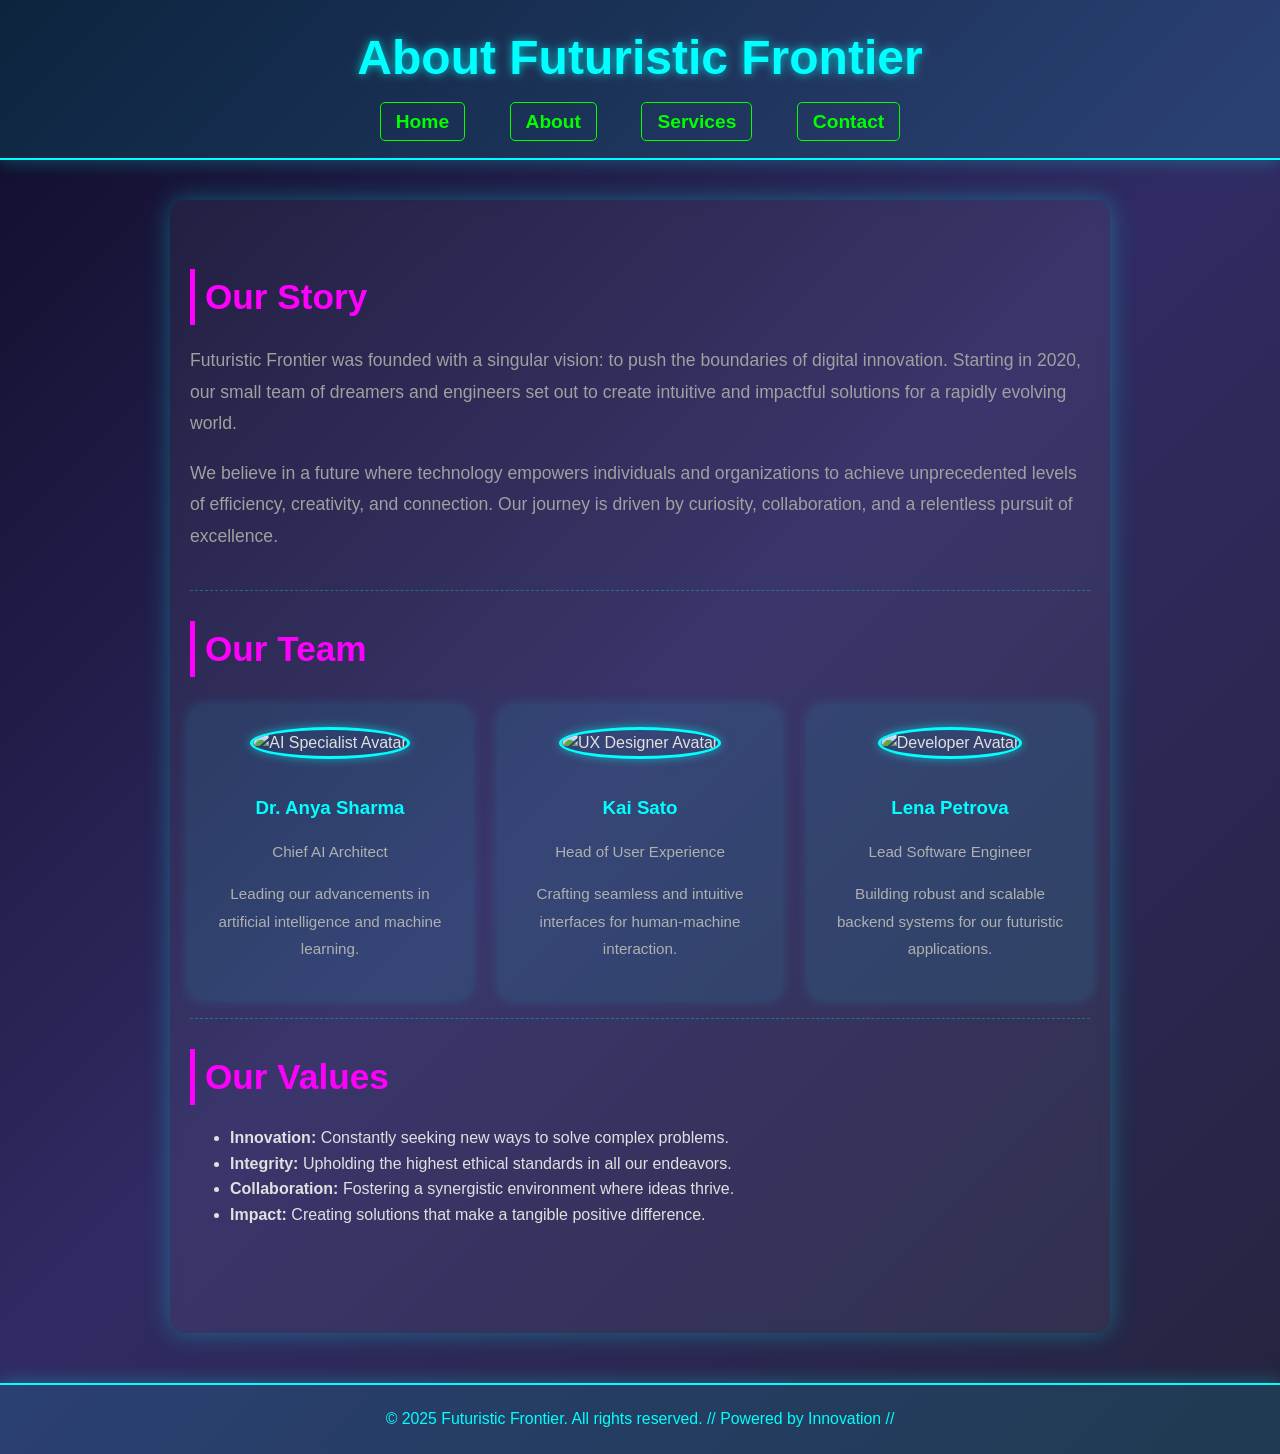
==== about.html @ ce563676 "about.html" ====
<!DOCTYPE html>
<html lang="en">
<head>
    <meta charset="UTF-8">
    <meta name="viewport" content="width=device-width, initial-scale=1.0">
    <title>About Us - Futuristic Frontier</title>

    <style>
        /* --- General Body Styles (Duplicate for simplicity of integrated CSS) --- */
        body {
            font-family: 'Segoe UI', Tahoma, Geneva, Verdana, sans-serif;
            margin: 0;
            padding: 0;
            background: linear-gradient(135deg, #0f0c29, #302b63, #24243e);
            color: #E0E0E0;
            line-height: 1.6;
            overflow-x: hidden;
        }

        /* --- Header Styles (Duplicate) --- */
        header {
            background-color: rgba(0, 255, 255, 0.1);
            padding: 20px;
            text-align: center;
            border-bottom: 2px solid #00FFFF;
            box-shadow: 0 4px 15px rgba(0, 255, 255, 0.2);
            position: sticky;
            top: 0;
            z-index: 1000;
        }

        header h1 {
            color: #00FFFF;
            font-size: 3em;
            text-shadow: 0 0 10px rgba(0, 255, 255, 0.7);
            margin: 0;
        }

        /* --- Navigation Styles (Duplicate) --- */
        nav ul {
            list-style: none;
            padding: 0;
            margin: 10px 0 0 0;
        }

        nav ul li {
            display: inline-block;
            margin: 0 20px;
        }

        nav ul li a {
            color: #00FF00;
            text-decoration: none;
            font-weight: bold;
            font-size: 1.2em;
            padding: 8px 15px;
            border: 1px solid #00FF00;
            border-radius: 5px;
            transition: background-color 0.3s ease, color 0.3s ease, border-color 0.3s ease;
        }

        nav ul li a:hover {
            background-color: #00FF00;
            color: #0f0c29;
            border-color: #00FF00;
            box-shadow: 0 0 15px rgba(0, 255, 0, 0.6);
        }

        /* --- Main Content Styles (Duplicate) --- */
        main {
            padding: 40px 20px;
            max-width: 900px;
            margin: 40px auto;
            background-color: rgba(255, 255, 255, 0.05);
            border-radius: 15px;
            box-shadow: 0 0 25px rgba(0, 255, 255, 0.3);
            backdrop-filter: blur(5px);
            -webkit-backdrop-filter: blur(5px);
        }

        section {
            margin-bottom: 30px;
            padding-bottom: 20px;
            border-bottom: 1px dashed rgba(0, 255, 255, 0.3);
        }

        section:last-child {
            border-bottom: none;
        }

        h2 {
            color: #FF00FF;
            font-size: 2.2em;
            border-left: 5px solid #FF00FF;
            padding-left: 10px;
            margin-bottom: 20px;
        }

        p {
            font-size: 1.1em;
            line-height: 1.8;
            color: #A0A0A0;
        }

        .team-grid {
            display: grid;
            grid-template-columns: repeat(auto-fit, minmax(250px, 1fr)); /* Responsive grid */
            gap: 30px;
            margin-top: 30px;
        }

        .team-member {
            background-color: rgba(0, 255, 255, 0.08); /* Semi-transparent cyan */
            padding: 20px;
            border-radius: 10px;
            text-align: center;
            box-shadow: 0 0 15px rgba(0, 255, 255, 0.2);
            transition: transform 0.3s ease, box-shadow 0.3s ease;
        }

        .team-member:hover {
            transform: translateY(-5px);
            box-shadow: 0 8px 25px rgba(0, 255, 255, 0.4);
        }

        .team-member img {
            width: 120px;
            height: 120px;
            border-radius: 50%; /* Circle image */
            object-fit: cover;
            border: 3px solid #00FFFF; /* Cyan border */
            margin-bottom: 15px;
            box-shadow: 0 0 10px rgba(0, 255, 255, 0.5);
        }

        .team-member h3 {
            color: #00FFFF; /* Bright cyan for name */
            margin-bottom: 5px;
        }

        .team-member p {
            font-size: 0.95em;
            color: #B0B0B0;
        }

        /* --- Footer Styles (Duplicate) --- */
        footer {
            background-color: rgba(0, 255, 255, 0.1);
            color: #00FFFF;
            text-align: center;
            padding: 20px;
            border-top: 2px solid #00FFFF;
            box-shadow: 0 -4px 15px rgba(0, 255, 255, 0.2);
            margin-top: 50px;
            font-size: 0.9em;
        }

        footer p {
            margin: 0;
            color: #00FFFF;
        }

        /* --- Simple Particle Effect (Duplicate) --- */
        .particle-container {
            position: fixed;
            top: 0;
            left: 0;
            width: 100%;
            height: 100%;
            z-index: -1;
            pointer-events: none;
            overflow: hidden;
        }

        .particle {
            position: absolute;
            background-color: rgba(0, 255, 255, 0.5);
            border-radius: 50%;
            animation: moveParticles 15s infinite ease-in-out alternate;
            opacity: 0;
        }

        .particle:nth-child(1) { width: 5px; height: 5px; top: 10%; left: 20%; animation-delay: 0s; }
        .particle:nth-child(2) { width: 8px; height: 8px; top: 30%; left: 70%; animation-delay: 2s; background-color: rgba(255, 0, 255, 0.5); }
        .particle:nth-child(3) { width: 6px; height: 6px; top: 80%; left: 40%; animation-delay: 4s; }
        .particle:nth-child(4) { width: 7px; height: 7px; top: 50%; left: 10%; animation-delay: 6s; background-color: rgba(0, 255, 0, 0.5); }
        .particle:nth-child(5) { width: 4px; height: 4px; top: 20%; left: 90%; animation-delay: 8s; }
        /* Add more particles as desired */

        @keyframes moveParticles {
            0% { transform: translate(0, 0); opacity: 0.5; }
            50% { transform: translate(calc(100vw - 100%), calc(100vh - 100%)); opacity: 1; }
            100% { transform: translate(0, 0); opacity: 0.5; }
        }
    </style>
</head>
<body>

    <div class="particle-container">
        <div class="particle"></div>
        <div class="particle"></div>
        <div class="particle"></div>
        <div class="particle"></div>
        <div class="particle"></div>
    </div>

    <header>
        <h1>About Futuristic Frontier</h1>
        <nav>
            <ul>
                <li><a href="index.html">Home</a></li>
                <li><a href="about.html">About</a></li>
                <li><a href="#">Services</a></li>
                <li><a href="#">Contact</a></li>
            </ul>
        </nav>
    </header>

    <main>
        <section>
            <h2>Our Story</h2>
            <p>Futuristic Frontier was founded with a singular vision: to push the boundaries of digital innovation. Starting in 2020, our small team of dreamers and engineers set out to create intuitive and impactful solutions for a rapidly evolving world.</p>
            <p>We believe in a future where technology empowers individuals and organizations to achieve unprecedented levels of efficiency, creativity, and connection. Our journey is driven by curiosity, collaboration, and a relentless pursuit of excellence.</p>
        </section>

        <section>
            <h2>Our Team</h2>
            <div class="team-grid">
                <div class="team-member">
                    <img src="https://via.placeholder.com/120/00FFFF/000000?text=AI+Lead" alt="AI Specialist Avatar">
                    <h3>Dr. Anya Sharma</h3>
                    <p>Chief AI Architect</p>
                    <p>Leading our advancements in artificial intelligence and machine learning.</p>
                </div>
                <div class="team-member">
                    <img src="https://via.placeholder.com/120/FF00FF/000000?text=UX+Ninja" alt="UX Designer Avatar">
                    <h3>Kai Sato</h3>
                    <p>Head of User Experience</p>
                    <p>Crafting seamless and intuitive interfaces for human-machine interaction.</p>
                </div>
                <div class="team-member">
                    <img src="https://via.placeholder.com/120/00FF00/000000?text=Code+Master" alt="Developer Avatar">
                    <h3>Lena Petrova</h3>
                    <p>Lead Software Engineer</p>
                    <p>Building robust and scalable backend systems for our futuristic applications.</p>
                </div>
            </div>
        </section>

        <section>
            <h2>Our Values</h2>
            <ul>
                <li><strong>Innovation:</strong> Constantly seeking new ways to solve complex problems.</li>
                <li><strong>Integrity:</strong> Upholding the highest ethical standards in all our endeavors.</li>
                <li><strong>Collaboration:</strong> Fostering a synergistic environment where ideas thrive.</li>
                <li><strong>Impact:</strong> Creating solutions that make a tangible positive difference.</li>
            </ul>
        </section>
    </main>

    <footer>
        <p>&copy; 2025 Futuristic Frontier. All rights reserved. // Powered by Innovation //</p>
    </footer>

</body>
</html>
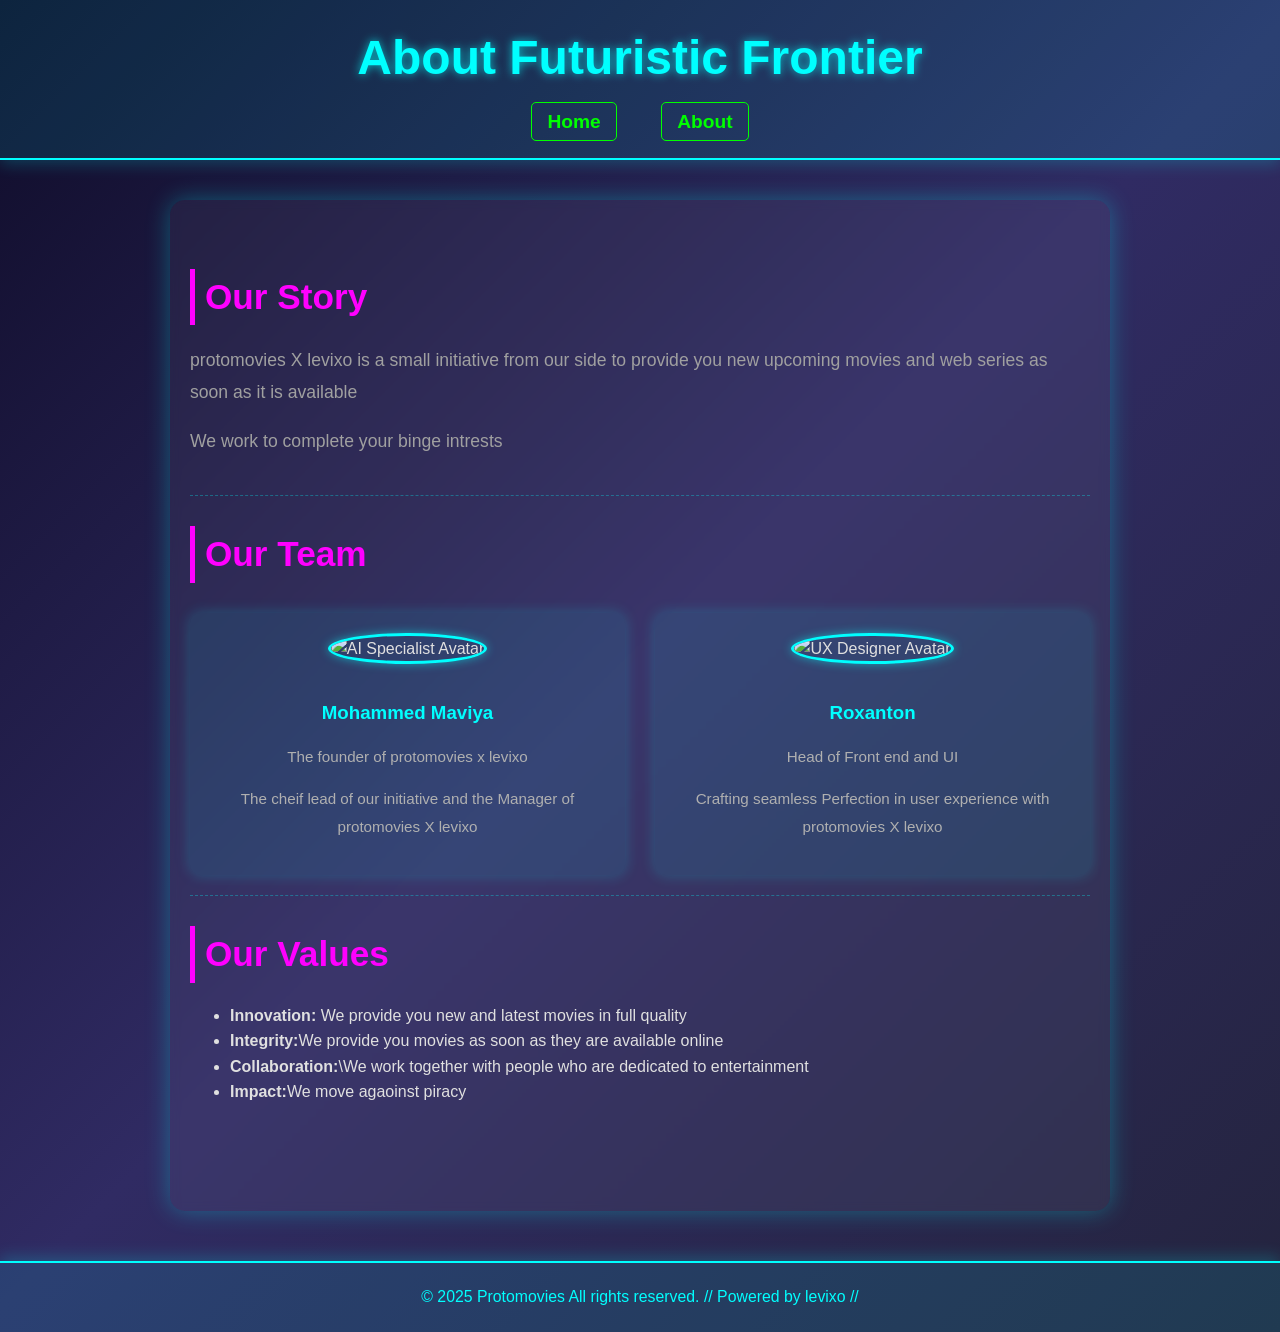
==== commit 924af04c: "about.html" ====
--- a/about.html
+++ b/about.html
@@ -3,7 +3,7 @@
 <head>
     <meta charset="UTF-8">
     <meta name="viewport" content="width=device-width, initial-scale=1.0">
-    <title>About Us - Futuristic Frontier</title>
+    <title>About Us - Protomovies</title>
 
     <style>
         /* --- General Body Styles (Duplicate for simplicity of integrated CSS) --- */
@@ -210,8 +210,7 @@
             <ul>
                 <li><a href="index.html">Home</a></li>
                 <li><a href="about.html">About</a></li>
-                <li><a href="#">Services</a></li>
-                <li><a href="#">Contact</a></li>
+              
             </ul>
         </nav>
     </header>
@@ -219,8 +218,8 @@
     <main>
         <section>
             <h2>Our Story</h2>
-            <p>Futuristic Frontier was founded with a singular vision: to push the boundaries of digital innovation. Starting in 2020, our small team of dreamers and engineers set out to create intuitive and impactful solutions for a rapidly evolving world.</p>
-            <p>We believe in a future where technology empowers individuals and organizations to achieve unprecedented levels of efficiency, creativity, and connection. Our journey is driven by curiosity, collaboration, and a relentless pursuit of excellence.</p>
+            <p>protomovies X levixo is a small initiative from our side to provide you new upcoming movies and web series as soon as it is available </p>
+            <p>We work to complete your binge intrests</p>
         </section>
 
         <section>
@@ -228,38 +227,33 @@
             <div class="team-grid">
                 <div class="team-member">
                     <img src="https://via.placeholder.com/120/00FFFF/000000?text=AI+Lead" alt="AI Specialist Avatar">
-                    <h3>Dr. Anya Sharma</h3>
-                    <p>Chief AI Architect</p>
-                    <p>Leading our advancements in artificial intelligence and machine learning.</p>
+                    <h3>Mohammed Maviya </h3>
+                    <p>The founder of protomovies x levixo </p>
+                    <p>The cheif lead of our initiative and the Manager of protomovies X levixo</p>
                 </div>
                 <div class="team-member">
                     <img src="https://via.placeholder.com/120/FF00FF/000000?text=UX+Ninja" alt="UX Designer Avatar">
-                    <h3>Kai Sato</h3>
-                    <p>Head of User Experience</p>
-                    <p>Crafting seamless and intuitive interfaces for human-machine interaction.</p>
+                    <h3>Roxanton</h3>
+                    <p>Head of Front end and UI</p>
+                    <p>Crafting seamless Perfection in user experience with protomovies X levixo</p>
                 </div>
-                <div class="team-member">
-                    <img src="https://via.placeholder.com/120/00FF00/000000?text=Code+Master" alt="Developer Avatar">
-                    <h3>Lena Petrova</h3>
-                    <p>Lead Software Engineer</p>
-                    <p>Building robust and scalable backend systems for our futuristic applications.</p>
-                </div>
+               
             </div>
         </section>
 
         <section>
             <h2>Our Values</h2>
             <ul>
-                <li><strong>Innovation:</strong> Constantly seeking new ways to solve complex problems.</li>
-                <li><strong>Integrity:</strong> Upholding the highest ethical standards in all our endeavors.</li>
-                <li><strong>Collaboration:</strong> Fostering a synergistic environment where ideas thrive.</li>
-                <li><strong>Impact:</strong> Creating solutions that make a tangible positive difference.</li>
+                <li><strong>Innovation:</strong> We provide you new and latest movies in full quality</li>
+                <li><strong>Integrity:</strong>We provide you movies as soon as they are available online</li>
+                <li><strong>Collaboration:</strong>\We work together with people who are dedicated to entertainment </li>
+                <li><strong>Impact:</strong>We move agaoinst piracy </li>
             </ul>
         </section>
     </main>
 
     <footer>
-        <p>&copy; 2025 Futuristic Frontier. All rights reserved. // Powered by Innovation //</p>
+        <p>&copy; 2025 Protomovies  All rights reserved. // Powered by levixo //</p>
     </footer>
 
 </body>
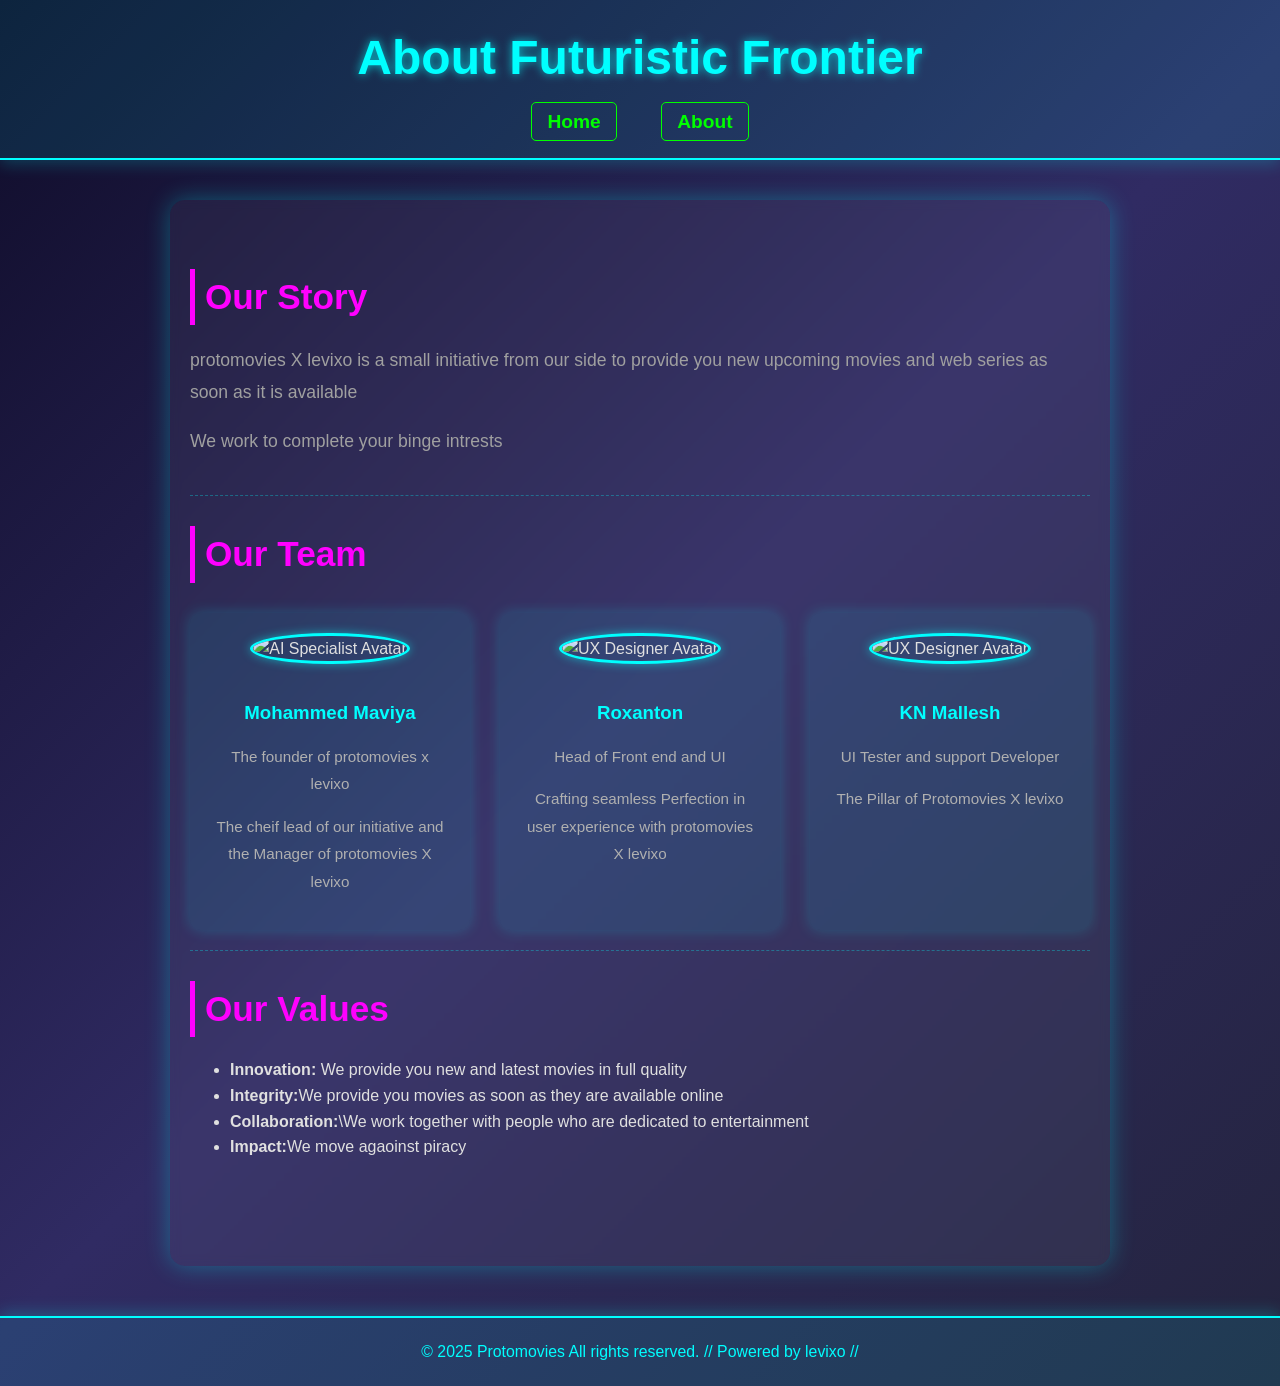
==== commit f34ddd30: "Update about.html" ====
--- a/about.html
+++ b/about.html
@@ -237,6 +237,13 @@
                     <p>Head of Front end and UI</p>
                     <p>Crafting seamless Perfection in user experience with protomovies X levixo</p>
                 </div>
+                 <div class="team-member">
+                    <img src="https://via.placeholder.com/120/FF00FF/000000?text=UX+Ninja" alt="UX Designer Avatar">
+                    <h3>KN Mallesh</h3>
+                    <p>UI Tester and support Developer</p>
+                    <p>The Pillar of Protomovies X levixo</p>
+                </div>
+                
                
             </div>
         </section>
